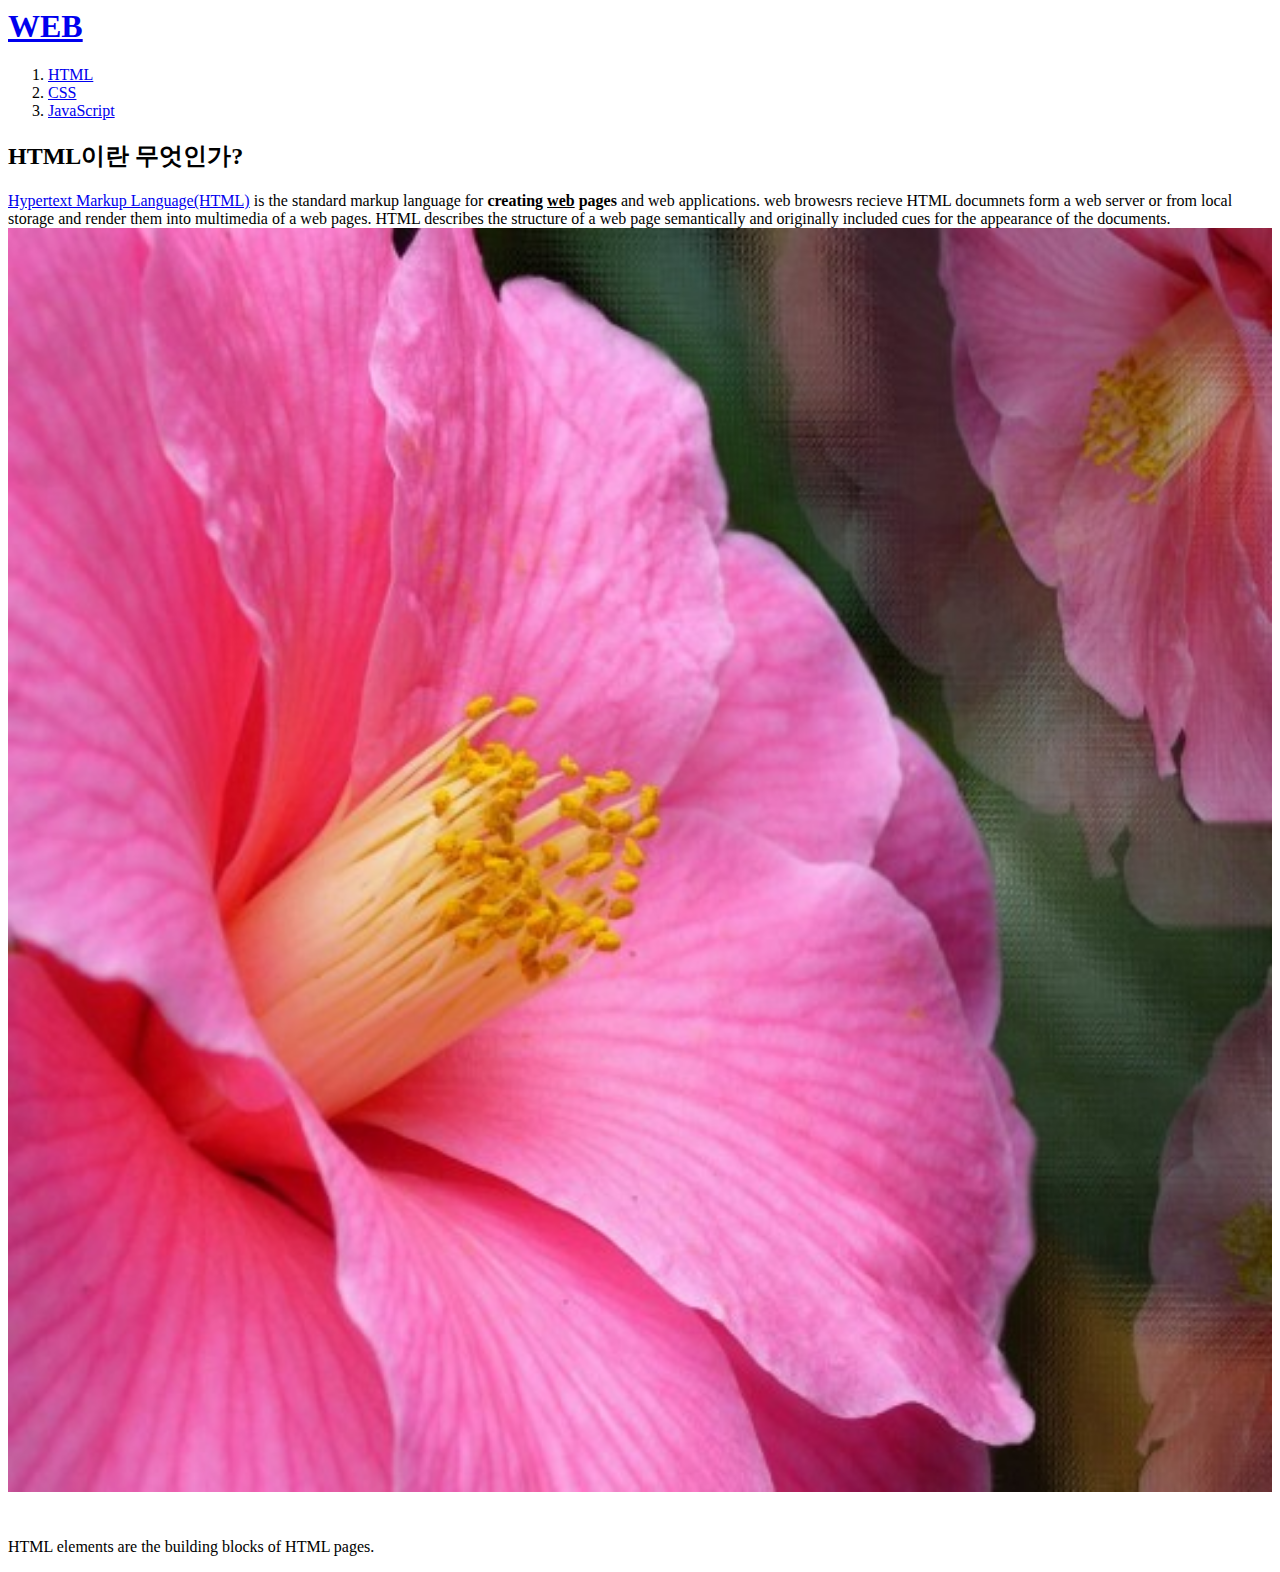
==== 1.html @ 07fd4340 "웹사이트 완성" ====
<!doctyle html>
<html>
<head>
<title>WEB1 - HTML</title>
<meta charset="utf-8">
</head>

<body>
  <h1><a href="index.html">WEB</a></h1>
  <ol>
    <li><a href="1.html">HTML</a></li>
    <li><a href="2.html">CSS</a></li>
    <li><a href="3.html">JavaScript</a></li>
  </ol>
  <h2>HTML이란 무엇인가?</h2>
<p>
<a href="https://terms.naver.com/entry.naver?docId=1168097&cid=40942&categoryId=32838"
target="_blank" title="html5 speicification">
  Hypertext Markup Language(HTML)</a> is the standard markup language for
 <strong>creating <u>web</u> pages</strong> and web applications.
web browesrs recieve HTML documnets form a web server or from local storage
and render them into multimedia of a web pages. HTML describes the structure
of a web page semantically and originally included cues for the appearance of
the documents.
<img src="coding.jpg" width="100%">
</p>
<p style="margin-top:46px;">HTML elements are the building blocks of HTML
  pages.</p>
</body>
</html>
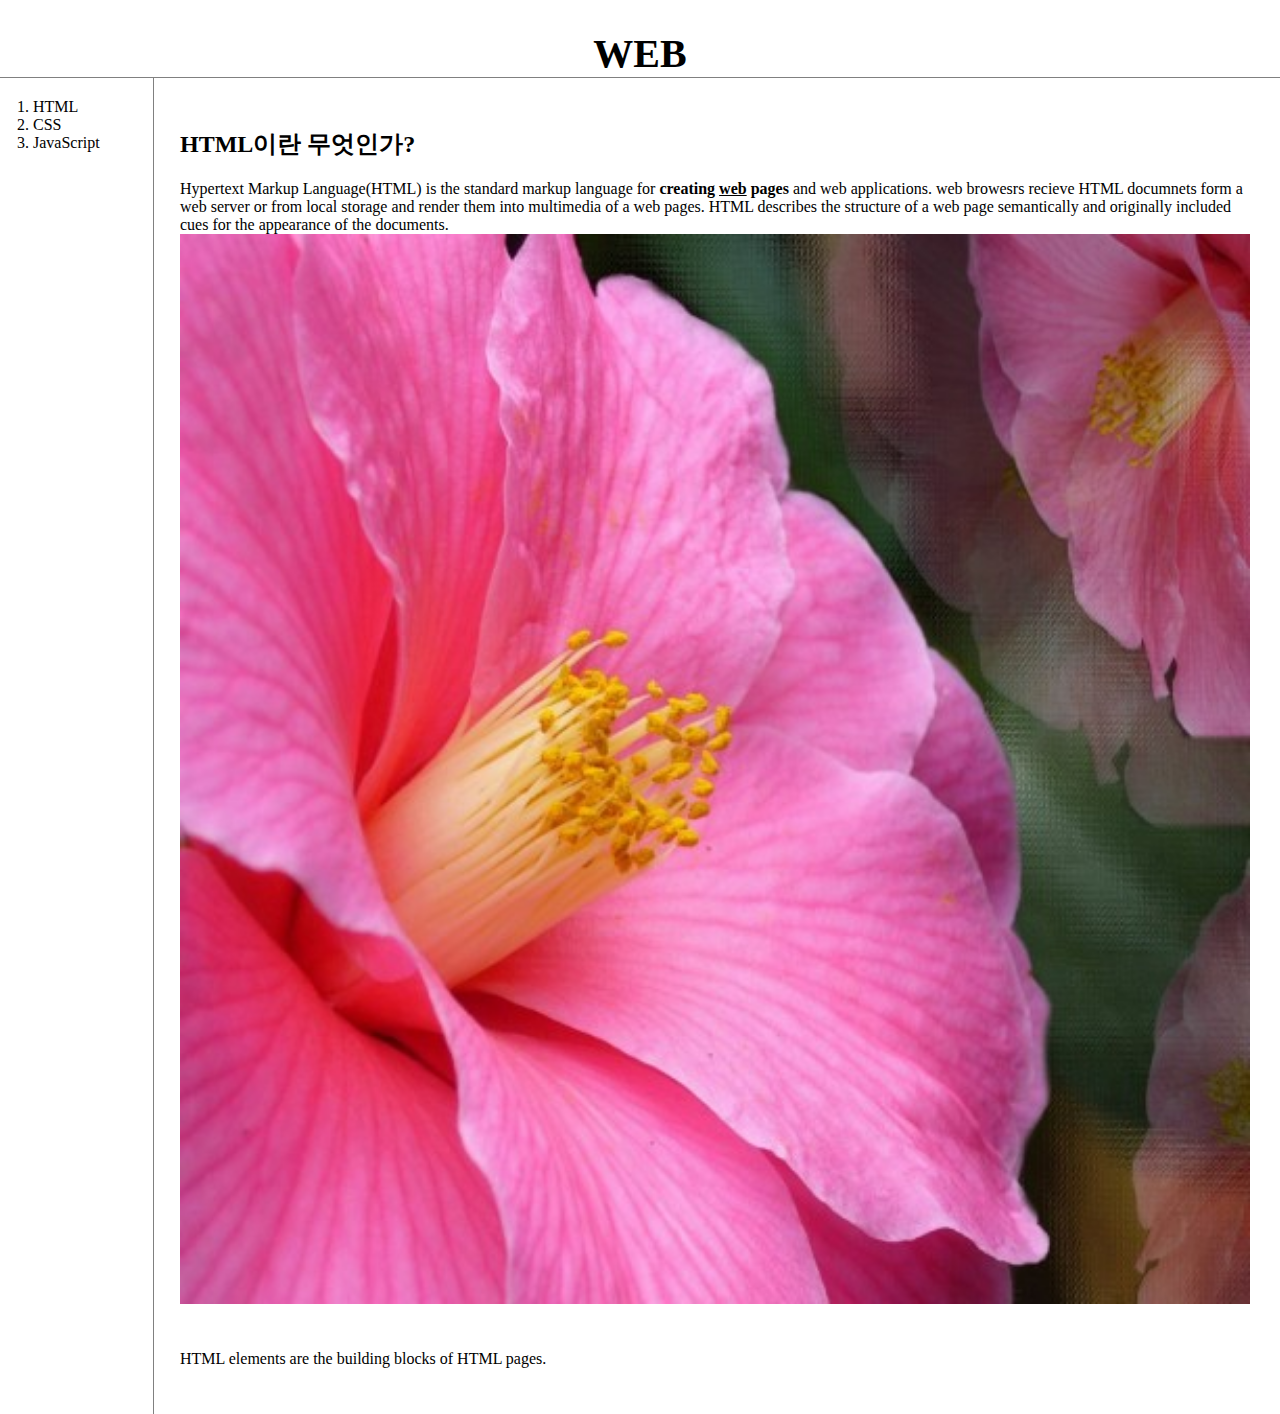
==== commit 00fc2dd2: "Add files via upload" ====
--- a/1.html
+++ b/1.html
@@ -3,15 +3,26 @@
 <head>
 <title>WEB1 - HTML</title>
 <meta charset="utf-8">
+<link rel="stylesheet" href="style.css">
 </head>
 
 <body>
   <h1><a href="index.html">WEB</a></h1>
+<div id="grid">
   <ol>
     <li><a href="1.html">HTML</a></li>
     <li><a href="2.html">CSS</a></li>
     <li><a href="3.html">JavaScript</a></li>
   </ol>
+  <!--
+  <h1><a href="index.html"><font color="red">WEB</font></a></h1>
+  <ol>
+    <li><a href="1.html"><font color="red">HTML</font></a></li>
+    <li><a href="2.html"><font color="red">CSS</font></a></li>
+    <li><a href="3.html"><font color="red">JavaScript</font></a></li>
+  </ol>
+-->
+<div id="article">
   <h2>HTML이란 무엇인가?</h2>
 <p>
 <a href="https://terms.naver.com/entry.naver?docId=1168097&cid=40942&categoryId=32838"
@@ -26,5 +37,7 @@
 </p>
 <p style="margin-top:46px;">HTML elements are the building blocks of HTML
   pages.</p>
+</div>
+</div>
 </body>
 </html>
--- a/style.css
+++ b/style.css
@@ -0,0 +1,42 @@
+body{
+  margin:0;
+}
+a {
+  color:black;
+  text-decoration: none;
+}
+h1{
+  font-size:40px;
+  text-align:center;
+  border-bottom:1px gray solid;
+  margin:0;
+  padding-top:30px;
+}
+#grid ol{
+  border-right:1px solid gray;
+  width:100px;
+  margin:0;
+  padding:20px;
+  padding-left:33px;
+}
+
+#grid{
+  display:grid;
+  grid-template-columns: 150px 1fr;
+
+}
+#grid #article{
+  padding:30px;
+}
+@media(max-width:800px){
+  #grid{
+    display:block;
+  }
+  h1{
+    border-bottom:none;
+  }
+  #grid ol{
+    border-right:none;
+  }
+
+}
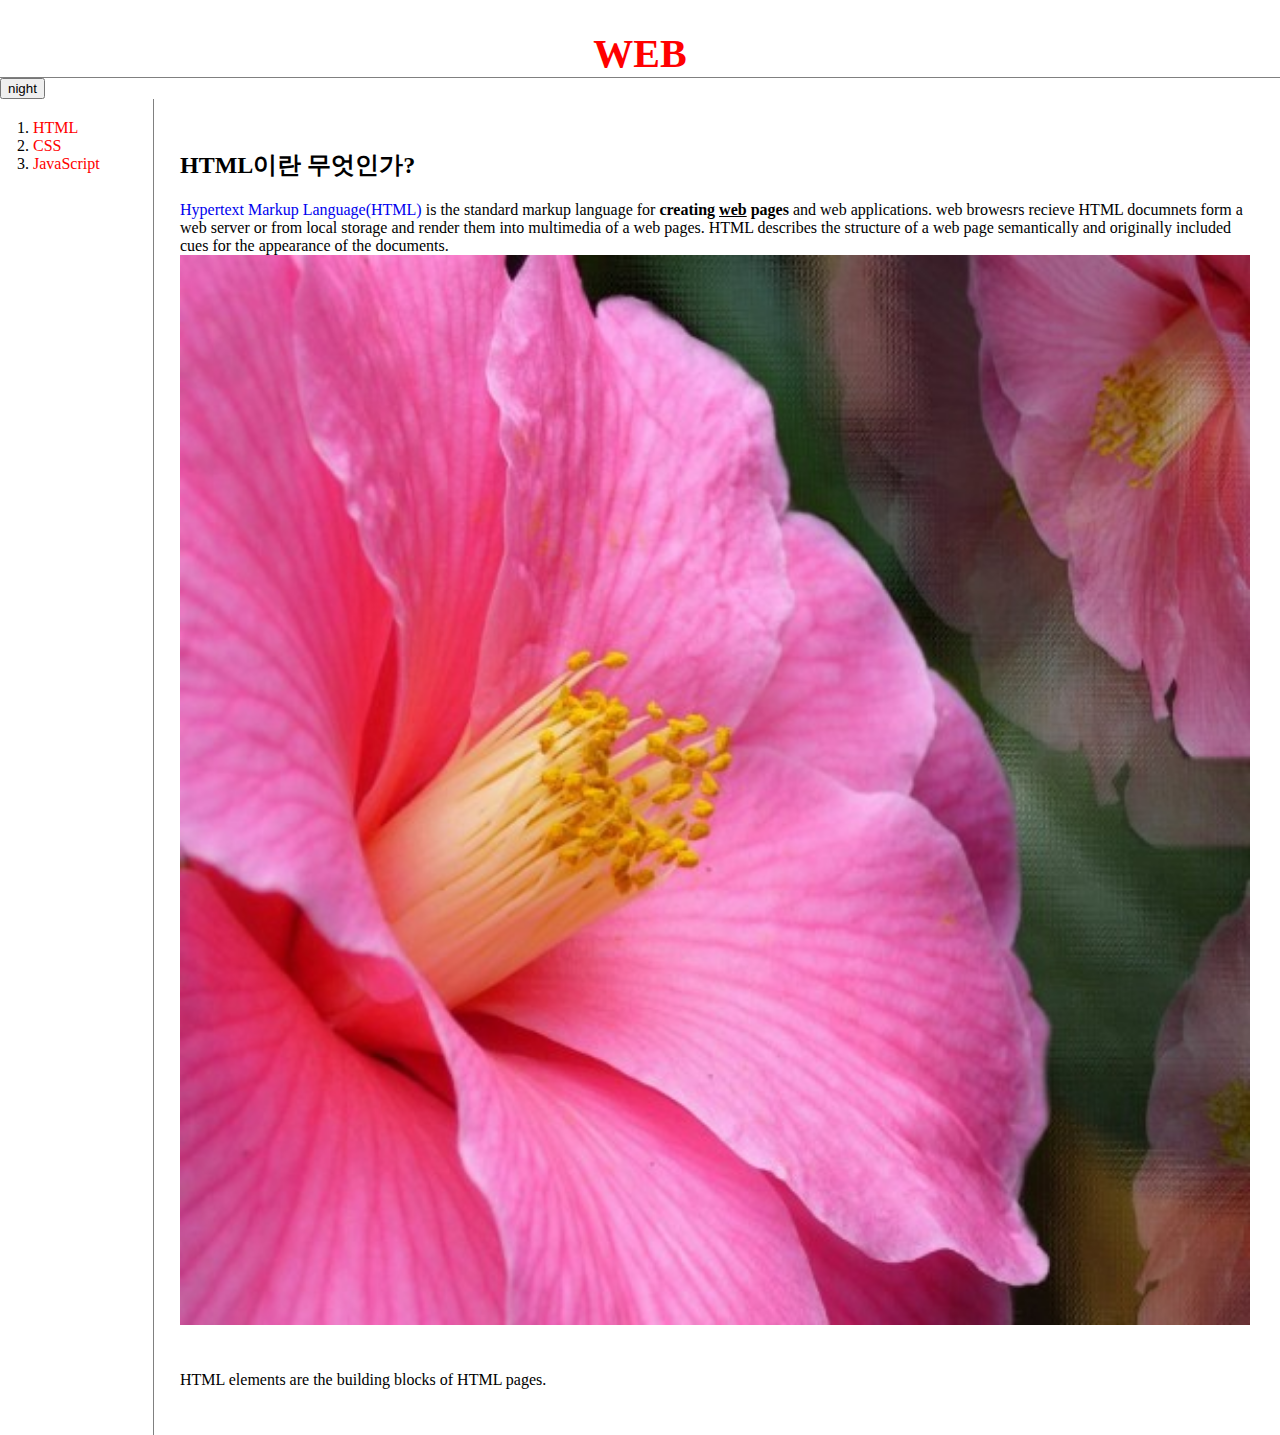
==== commit a8512315: "Add files via upload" ====
--- a/1.html
+++ b/1.html
@@ -4,15 +4,19 @@
 <title>WEB1 - HTML</title>
 <meta charset="utf-8">
 <link rel="stylesheet" href="style.css">
+  <script src="colors.js"></script>
 </head>
 
 <body>
-  <h1><a href="index.html">WEB</a></h1>
+  <h1><a href="index.html" style="color:red;">WEB</a></h1>
+  <input type="button" value="night" onclick="
+  nightDayHandler(this);
+  ">
 <div id="grid">
   <ol>
-    <li><a href="1.html">HTML</a></li>
-    <li><a href="2.html">CSS</a></li>
-    <li><a href="3.html">JavaScript</a></li>
+    <li><a href="1.html" style="color:red;">HTML</a></li>
+    <li><a href="2.html" style="color:red;">CSS</a></li>
+    <li><a href="3.html" style="color:red;">JavaScript</a></li>
   </ol>
   <!--
   <h1><a href="index.html"><font color="red">WEB</font></a></h1>
--- a/style.css
+++ b/style.css
@@ -2,7 +2,6 @@
   margin:0;
 }
 a {
-  color:black;
   text-decoration: none;
 }
 h1{
